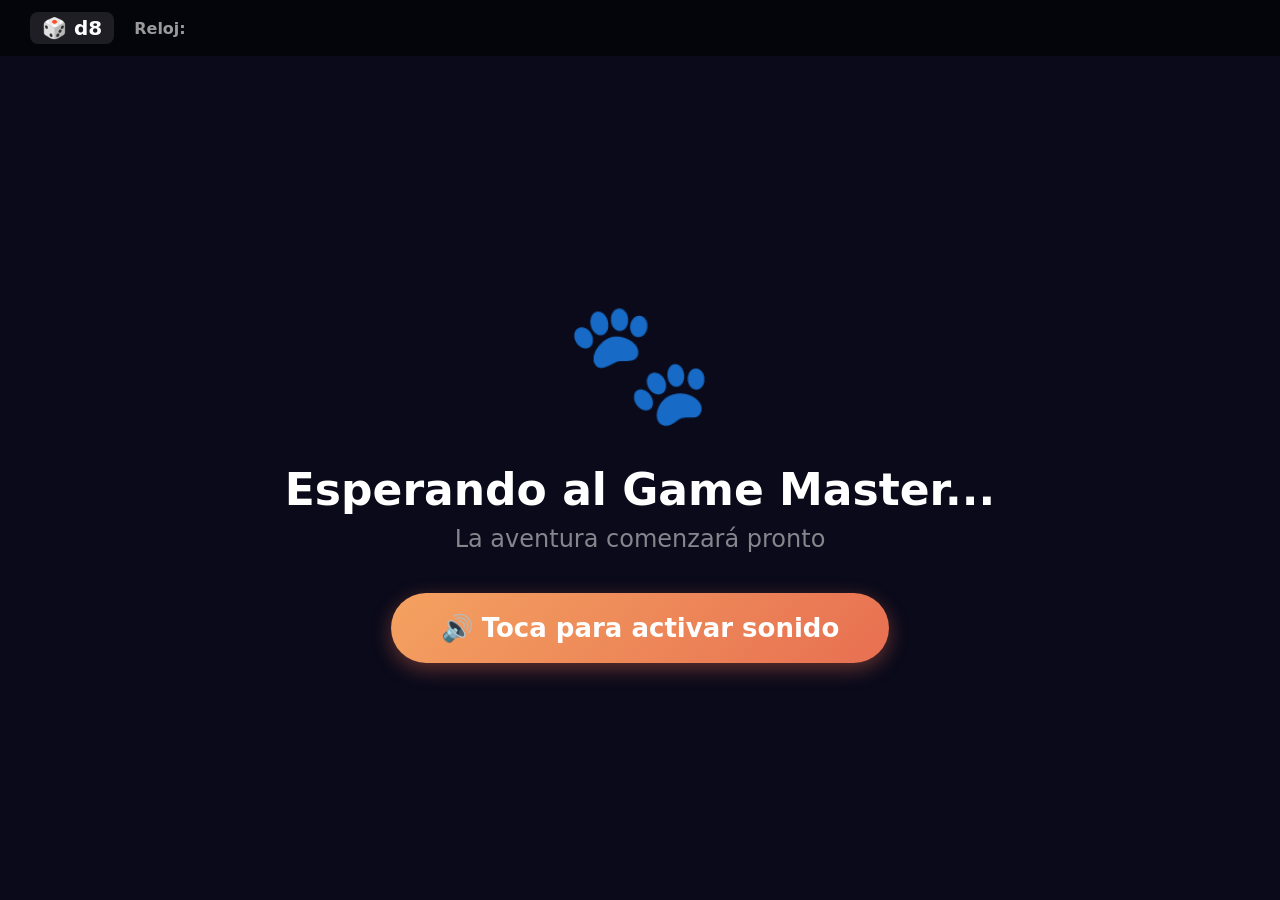
==== player.html @ 9d749896 "feat: add dual GM dashboard + player projection system Transform the game from single-screen to a pr" ====
<!DOCTYPE html>
<html lang="es">
<head>
    <meta charset="UTF-8">
    <meta name="viewport" content="width=device-width, initial-scale=1.0, maximum-scale=1.0, user-scalable=no">
    <title>¡A la Carrera! - Vista de Jugadores</title>
    <meta name="apple-mobile-web-app-capable" content="yes">
    <meta name="theme-color" content="#1a1a2e">
    <link rel="icon" href="data:image/svg+xml,<svg xmlns=%22http://www.w3.org/2000/svg%22 viewBox=%220 0 100 100%22><text y=%22.9em%22 font-size=%2290%22>🐆</text></svg>">
    <link rel="stylesheet" href="css/animations.css">
    <link rel="stylesheet" href="css/dice.css">
    <style>
        /* === Player View - Self-contained styles === */
        :root {
            --gold: #f4a261;
            --gold-light: #e9c46a;
            --radius: 16px;
            --radius-sm: 10px;
            --font: 'Segoe UI', 'Comic Sans MS', 'Trebuchet MS', system-ui, sans-serif;
        }

        *, *::before, *::after { box-sizing: border-box; margin: 0; padding: 0; }

        html { font-size: 20px; }

        body {
            font-family: var(--font);
            background: #0a0a1a;
            color: white;
            margin: 0;
            padding: 0;
            overflow: hidden;
            min-height: 100vh;
            -webkit-font-smoothing: antialiased;
        }

        button {
            font-family: var(--font);
            cursor: pointer;
            border: none;
            outline: none;
            transition: transform 0.15s;
            -webkit-tap-highlight-color: transparent;
        }

        /* === Scene Backgrounds === */
        .scene-background {
            position: fixed;
            top: 0; left: 0; right: 0; bottom: 0;
            z-index: 0;
            transition: opacity 0.8s ease;
        }

        .bg-forest-clearing {
            background: linear-gradient(180deg, #87CEEB 0%, #87CEEB 30%, #4a7c3f 30%, #2d5a27 60%, #1a4a14 100%);
        }
        .bg-forest-clearing::before {
            content: '🌿🌳🌿🌲🌿🌳🌿';
            position: absolute; bottom: 30%; left: 0; right: 0;
            text-align: center; font-size: 4rem; letter-spacing: 1rem;
            opacity: 0.4; animation: sway 4s ease-in-out infinite;
        }
        .bg-forest-clearing::after {
            content: '';
            position: absolute; top: 10%; right: 15%;
            width: 80px; height: 80px;
            background: radial-gradient(circle, #FFD700 30%, #FFA500 60%, transparent 70%);
            border-radius: 50%; animation: glow 3s infinite alternate;
        }

        .bg-river {
            background: linear-gradient(180deg, #87CEEB 0%, #87CEEB 25%, #4a7c3f 25%, #2d5a27 45%, #2196F3 45%, #1565C0 65%, #2d5a27 65%, #1a4a14 100%);
        }
        .bg-river::before {
            content: '';
            position: absolute; top: 45%; left: 0; right: 0; height: 20%;
            background: linear-gradient(90deg, transparent 0%, rgba(255,255,255,0.2) 25%, transparent 50%, rgba(255,255,255,0.15) 75%, transparent 100%);
            animation: waveFlow 3s linear infinite;
        }

        .bg-tunnel {
            background: radial-gradient(ellipse at center, #1a2a1a 0%, #0d150d 40%, #050a05 100%);
        }

        .bg-den {
            background: radial-gradient(ellipse at center bottom, #8B4513 0%, #654321 40%, #3d2914 70%, #1a1208 100%);
        }
        .bg-den::before {
            content: '🦡';
            position: absolute; bottom: 25%; left: 50%;
            transform: translateX(-50%); font-size: 5rem;
            animation: grumble 2s ease-in-out infinite; opacity: 0.3;
        }

        .bg-treasure {
            background: radial-gradient(ellipse at center, #FFD700 0%, #DAA520 20%, #8B6914 40%, #2d5a27 60%, #1a4a14 100%);
            animation: treasureGlow 2s ease-in-out infinite alternate;
        }
        .bg-treasure::before {
            content: '✨💎✨';
            position: absolute; top: 50%; left: 50%;
            transform: translate(-50%, -50%); font-size: 4rem;
            animation: sparkle 1.5s ease-in-out infinite; opacity: 0.3;
        }

        .bg-victory {
            background: linear-gradient(180deg, #1a1a2e 0%, #16213e 30%, #0f3460 60%, #533483 100%);
        }
        .bg-victory::before {
            content: '⭐🌟⭐🌟⭐🌟⭐';
            position: absolute; top: 10%; left: 0; right: 0;
            text-align: center; font-size: 2.5rem; letter-spacing: 1rem;
            animation: twinkle 1s ease-in-out infinite alternate; opacity: 0.5;
        }

        @keyframes treasureGlow { to { filter: brightness(1.1); } }
        @keyframes grumble { 0%, 100% { transform: translateX(-50%) rotate(-2deg); } 50% { transform: translateX(-50%) rotate(2deg); } }
        @keyframes sparkle { 0%, 100% { transform: translate(-50%, -50%) scale(1); opacity: 0.3; } 50% { transform: translate(-50%, -50%) scale(1.2); opacity: 0.5; } }
        @keyframes waveFlow { to { background-position-x: 200%; } }

        /* === Layout === */
        .player-wrap {
            position: relative;
            width: 100vw;
            height: 100vh;
            display: flex;
            flex-direction: column;
            overflow: hidden;
        }

        /* === Status Bar === */
        .player-status-bar {
            display: flex;
            align-items: center;
            justify-content: space-between;
            padding: 0.6rem 1.5rem;
            background: rgba(0, 0, 0, 0.55);
            backdrop-filter: blur(10px);
            -webkit-backdrop-filter: blur(10px);
            position: relative;
            z-index: 10;
            min-height: 50px;
        }

        .player-status-left {
            display: flex;
            align-items: center;
            gap: 1rem;
        }

        .die-indicator {
            font-size: 1rem;
            font-weight: 800;
            color: white;
            padding: 0.2rem 0.6rem;
            border-radius: 8px;
            background: rgba(255,255,255,0.1);
        }

        .clock-container {
            display: flex;
            align-items: center;
            gap: 0.3rem;
        }

        .clock-label {
            font-size: 0.8rem;
            color: rgba(255,255,255,0.6);
        }

        .clock-segment {
            width: 24px;
            height: 24px;
            border-radius: 50%;
            border: 2px solid rgba(255,255,255,0.3);
            transition: all 0.3s;
        }

        .clock-segment.filled {
            background: var(--gold);
            border-color: var(--gold);
            box-shadow: 0 0 8px rgba(244, 162, 97, 0.5);
        }

        #player-scene-counter {
            font-size: 1rem;
            font-weight: 700;
            color: rgba(255,255,255,0.8);
        }

        /* === Main Content === */
        #player-main {
            position: relative;
            z-index: 5;
            flex: 1;
            display: flex;
            align-items: center;
            justify-content: center;
            padding: 1.5rem 2rem;
            overflow-y: auto;
        }

        .scene-content-player {
            max-width: 950px;
            width: 100%;
            display: flex;
            flex-direction: column;
            gap: 1.2rem;
        }

        /* === Scene Illustration === */
        .scene-illustration {
            text-align: center;
            animation: fadeIn 0.8s ease-out;
        }

        .scene-art {
            font-size: 2rem;
            line-height: 1.4;
            letter-spacing: 0.3rem;
            background: rgba(0, 0, 0, 0.4);
            backdrop-filter: blur(6px);
            -webkit-backdrop-filter: blur(6px);
            display: inline-block;
            padding: 1rem 2rem;
            border-radius: 16px;
            border: 2px solid rgba(255,255,255,0.1);
            font-family: 'Segoe UI Emoji', 'Apple Color Emoji', 'Noto Color Emoji', sans-serif;
        }

        .scene-illustration-forest .scene-art { border-color: rgba(74, 124, 63, 0.4); }
        .scene-illustration-river .scene-art { border-color: rgba(33, 150, 243, 0.4); }
        .scene-illustration-tunnel .scene-art { border-color: rgba(255, 235, 59, 0.2); background: rgba(0,0,0,0.6); }
        .scene-illustration-den .scene-art { border-color: rgba(139, 69, 19, 0.4); }
        .scene-illustration-treasure .scene-art { border-color: rgba(255, 215, 0, 0.4); box-shadow: 0 0 20px rgba(255, 215, 0, 0.15); }
        .scene-illustration-victory .scene-art {
            border-color: rgba(255, 215, 0, 0.5);
            box-shadow: 0 0 30px rgba(255, 215, 0, 0.2);
            animation: pulse 2s ease-in-out infinite;
        }

        /* === Scene Title === */
        .player-title {
            font-size: 2.5rem;
            font-weight: 800;
            color: white;
            text-shadow: 2px 2px 6px rgba(0,0,0,0.6);
            text-align: center;
            animation: fadeIn 0.6s ease-out;
        }

        /* === Narrative === */
        .player-narrative {
            font-size: 1.5rem;
            line-height: 1.8;
            color: white;
            background: rgba(0, 0, 0, 0.5);
            backdrop-filter: blur(10px);
            -webkit-backdrop-filter: blur(10px);
            padding: 2rem 2.5rem;
            border-radius: var(--radius);
            text-shadow: 1px 1px 3px rgba(0,0,0,0.4);
            cursor: pointer;
            min-height: 60px;
            box-shadow: 0 4px 20px rgba(0,0,0,0.3);
            border: 1px solid rgba(255,255,255,0.08);
        }

        .player-narrative.typing::after {
            content: '▋';
            animation: blink 0.8s infinite;
        }

        /* === Choices === */
        .player-choices {
            display: flex;
            flex-direction: column;
            gap: 0.8rem;
            transition: opacity 0.4s ease;
        }

        .choice-btn {
            background: rgba(255, 255, 255, 0.92);
            color: #264653;
            font-size: 1.4rem;
            font-weight: 700;
            padding: 1.3rem 1.5rem;
            border-radius: var(--radius);
            display: flex;
            align-items: center;
            gap: 0.8rem;
            text-align: left;
            box-shadow: 0 4px 15px rgba(0,0,0,0.3);
            min-height: 80px;
            flex-wrap: wrap;
            cursor: default;
            animation: slideUp 0.4s ease-out;
        }

        .choice-emoji { font-size: 2.5rem; flex-shrink: 0; }
        .choice-text { flex: 1; }

        .choice-badge {
            font-size: 0.8rem;
            font-weight: 700;
            padding: 0.3rem 0.7rem;
            border-radius: 20px;
            white-space: nowrap;
        }

        .choice-badge.advantage { background: rgba(244, 162, 97, 0.2); color: #c2410c; }
        .choice-badge.auto-success { background: rgba(34, 197, 94, 0.2); color: #15803d; }
        .choice-badge.roll { background: rgba(99, 102, 241, 0.15); color: #4338ca; }

        /* === Outcome === */
        .player-outcome {
            display: none;
            background: rgba(0, 0, 0, 0.55);
            backdrop-filter: blur(10px);
            -webkit-backdrop-filter: blur(10px);
            border-radius: var(--radius);
            padding: 1.5rem 2rem;
            border: 1px solid rgba(255,255,255,0.08);
            animation: slideUp 0.3s ease-out;
        }

        .outcome-text {
            font-size: 1.4rem;
            line-height: 1.7;
            color: white;
            margin-bottom: 0.5rem;
        }

        .auto-success-banner {
            font-size: 1.6rem;
            font-weight: 800;
            color: #4ade80;
            margin-bottom: 0.8rem;
            animation: popIn 0.3s ease-out;
        }

        .skill-banner { color: #fbbf24; }

        .clock-warning {
            background: rgba(231, 111, 81, 0.3);
            color: #fca5a5;
            padding: 0.6rem 1rem;
            border-radius: var(--radius-sm);
            font-weight: 700;
            margin-top: 0.8rem;
            animation: shake 0.5s ease-out;
        }

        /* === Dice Area === */
        .dice-area { text-align: center; min-height: 40px; }
        .dice-area.active { padding: 1rem 0; }

        .die {
            width: 140px;
            height: 140px;
            background: linear-gradient(135deg, #fff 0%, #e8e8e8 100%);
            border-radius: 20px;
            display: inline-flex;
            flex-direction: column;
            align-items: center;
            justify-content: center;
            box-shadow: 0 6px 25px rgba(0,0,0,0.3);
            position: relative;
            margin: 0 auto;
        }

        .die.rolling { animation: dieRoll 0.8s ease-in-out infinite; }
        .die .die-label { font-size: 0.8rem; color: #666; font-weight: 700; }
        .die .die-value { font-size: 3.5rem; font-weight: 900; color: #333; }
        .die.settled { animation: none; }
        .die.result-critico { background: linear-gradient(135deg, #fef3c7, #fde68a); box-shadow: 0 0 30px rgba(234,179,8,0.5); }
        .die.result-exito { background: linear-gradient(135deg, #dcfce7, #bbf7d0); }
        .die.result-complicacion { background: linear-gradient(135deg, #ffedd5, #fed7aa); }
        .die.result-juerga { background: linear-gradient(135deg, #f3e8ff, #e9d5ff); }

        .dice-result {
            font-size: 2rem;
            font-weight: 800;
            padding: 0.5rem 1rem;
            border-radius: 10px;
            margin-top: 0.8rem;
            display: inline-block;
            animation: popIn 0.3s ease-out;
        }

        .dice-result.result-critico { color: #b45309; }
        .dice-result.result-exito { color: #15803d; }
        .dice-result.result-complicacion { color: #c2410c; }
        .dice-result.result-juerga { color: #7c3aed; }

        .result-emoji { font-size: 2.5rem; }
        .advantage-badge { font-size: 1rem; color: var(--gold); font-weight: 700; margin-top: 0.5rem; }
        .dice-detail { font-size: 0.9rem; color: rgba(255,255,255,0.7); margin-top: 0.4rem; }

        /* === Victory === */
        .victory-content { text-align: center; }

        .victory-title {
            font-size: 3.5rem !important;
            animation: pulse 1.5s ease-in-out infinite !important;
            color: var(--gold-light) !important;
        }

        .victory-team {
            display: flex;
            justify-content: center;
            gap: 3rem;
            margin: 1.5rem 0;
        }

        .victory-character {
            text-align: center;
            animation: bounce 1s ease-in-out infinite;
        }

        .victory-character:nth-child(2) { animation-delay: 0.2s; }

        .victory-emoji { font-size: 6rem; display: block; margin-bottom: 0.3rem; }

        .victory-character span:last-child {
            font-size: 1.2rem;
            font-weight: 700;
            color: white;
        }

        .victory-message {
            font-size: 2.5rem;
            font-weight: 900;
            color: var(--gold);
            text-shadow: 2px 2px 4px rgba(0,0,0,0.3);
            margin: 1rem 0;
            animation: pulse 1.5s ease-in-out infinite;
        }

        .victory-stats {
            display: flex;
            justify-content: center;
            gap: 1.5rem;
            flex-wrap: wrap;
        }

        .victory-stats span {
            font-size: 1rem;
            color: rgba(255,255,255,0.7);
            background: rgba(255,255,255,0.1);
            padding: 0.4rem 1rem;
            border-radius: 20px;
        }

        /* === Waiting Screen === */
        .waiting-screen {
            text-align: center;
            color: white;
            padding: 2rem;
        }

        .waiting-emoji {
            font-size: 6rem;
            animation: bounce 2s ease-in-out infinite;
            margin-bottom: 1.5rem;
            display: block;
        }

        .waiting-text {
            font-size: 2.2rem;
            font-weight: 800;
            margin-bottom: 0.5rem;
        }

        .waiting-sub {
            font-size: 1.2rem;
            color: rgba(255,255,255,0.5);
            margin-bottom: 2rem;
        }

        .btn-activate-audio {
            background: linear-gradient(135deg, var(--gold) 0%, #e76f51 100%);
            color: white;
            font-size: 1.3rem;
            font-weight: 800;
            padding: 1rem 2.5rem;
            border-radius: 50px;
            box-shadow: 0 6px 20px rgba(231, 111, 81, 0.4);
            animation: pulse 2s ease-in-out infinite;
        }

        .btn-activate-audio:hover {
            transform: scale(1.05);
        }

        /* === Confetti === */
        #confetti-container {
            display: none;
            position: fixed;
            top: 0; left: 0;
            width: 100%; height: 100%;
            pointer-events: none;
            z-index: 1000;
            overflow: hidden;
        }

        .confetti-piece {
            position: absolute;
            top: -10px;
            width: 12px;
            height: 12px;
            animation: confettiFall 3s ease-in forwards;
        }

        .confetti-circle { border-radius: 50%; }
        .confetti-strip { width: 5px; height: 16px; border-radius: 2px; }

        /* === Background Extras === */
        .bg-extra { position: absolute; pointer-events: none; z-index: 1; }
        .floating-leaf { animation: leafFall 8s linear infinite; }
        .bg-firefly {
            width: 6px; height: 6px;
            background: #ffeb3b;
            border-radius: 50%;
            box-shadow: 0 0 8px #ffeb3b, 0 0 15px #ffeb3b;
            animation: firefly 4s ease-in-out infinite;
        }
        .bg-sparkle { animation: sparkleFloat 2s ease-in-out infinite; }
        .bg-splash { animation: splashUp 3s ease-in-out infinite; }
        .bg-star { animation: starTwinkle 2s ease-in-out infinite; }

        /* === Waiting for GM === */
        .player-waiting-gm {
            text-align: center;
            margin-top: 1rem;
            font-size: 0.9rem;
            color: rgba(255,255,255,0.35);
        }

        .waiting-dots::after {
            content: '';
            animation: waitingDots 1.5s infinite;
        }

        @keyframes waitingDots {
            0% { content: ''; }
            25% { content: '.'; }
            50% { content: '..'; }
            75% { content: '...'; }
        }

        /* === Scene transition === */
        .scene-transitioning {
            opacity: 0;
            transition: opacity 0.3s;
        }

        /* === Scrollbar === */
        ::-webkit-scrollbar { width: 6px; }
        ::-webkit-scrollbar-track { background: rgba(0,0,0,0.1); }
        ::-webkit-scrollbar-thumb { background: rgba(255,255,255,0.2); border-radius: 3px; }
    </style>
</head>
<body>
    <div class="player-wrap">
        <!-- Background -->
        <div id="player-background" class="scene-background"></div>

        <!-- Status Bar -->
        <div class="player-status-bar">
            <div class="player-status-left">
                <div id="player-die-display" class="die-indicator">🎲 d8</div>
                <div class="clock-container">
                    <span class="clock-label">Reloj:</span>
                    <div id="player-clock-display" style="display:flex;gap:4px;"></div>
                </div>
                <span id="player-scene-counter"></span>
            </div>
        </div>

        <!-- Main -->
        <div id="player-main"></div>

        <!-- Confetti -->
        <div id="confetti-container"></div>
    </div>

    <script src="js/data/bestiary.js"></script>
    <script src="js/data/scenes.js"></script>
    <script src="js/audio.js"></script>
    <script src="js/dice.js"></script>
    <script src="js/clock.js"></script>
    <script src="js/sync.js"></script>
    <script src="js/player-view.js"></script>
    <script>
        document.addEventListener('DOMContentLoaded', function() {
            window.Carrera.playerView.init();
        });
    </script>
</body>
</html>
---- css/animations.css ----
/* === Animaciones === */

@keyframes fadeIn {
    from { opacity: 0; }
    to { opacity: 1; }
}

@keyframes fadeOut {
    from { opacity: 1; }
    to { opacity: 0; }
}

@keyframes slideUp {
    from { opacity: 0; transform: translateY(20px); }
    to { opacity: 1; transform: translateY(0); }
}

@keyframes popIn {
    0% { opacity: 0; transform: scale(0.5); }
    70% { transform: scale(1.1); }
    100% { opacity: 1; transform: scale(1); }
}

@keyframes bounce {
    0%, 100% { transform: translateY(0); }
    50% { transform: translateY(-12px); }
}

@keyframes pulse {
    0%, 100% { opacity: 1; }
    50% { opacity: 0.7; }
}

@keyframes glow {
    from { box-shadow: 0 0 20px rgba(255, 215, 0, 0.4); }
    to { box-shadow: 0 0 40px rgba(255, 215, 0, 0.8); }
}

@keyframes shake {
    0%, 100% { transform: translateX(0); }
    10%, 50%, 90% { transform: translateX(-4px); }
    30%, 70% { transform: translateX(4px); }
}

@keyframes jiggle {
    0%, 100% { transform: rotate(0deg); }
    25% { transform: rotate(-5deg); }
    75% { transform: rotate(5deg); }
}

@keyframes dieRoll {
    0% { transform: rotate(0deg) scale(1); }
    25% { transform: rotate(90deg) scale(0.9); }
    50% { transform: rotate(180deg) scale(1.1); }
    75% { transform: rotate(270deg) scale(0.9); }
    100% { transform: rotate(360deg) scale(1); }
}

@keyframes clockPulse {
    0% { transform: scale(1); }
    50% { transform: scale(1.4); box-shadow: 0 0 15px rgba(244, 162, 97, 0.8); }
    100% { transform: scale(1); }
}

@keyframes sway {
    0%, 100% { transform: translateX(0); }
    50% { transform: translateX(10px); }
}

@keyframes waveFlow {
    0% { transform: translateX(-100%); }
    100% { transform: translateX(100%); }
}

@keyframes firefly {
    0%, 100% { opacity: 0.2; transform: translate(0, 0); }
    25% { opacity: 0.8; transform: translate(10px, -15px); }
    50% { opacity: 0.3; transform: translate(20px, 5px); }
    75% { opacity: 0.9; transform: translate(-5px, -10px); }
}

@keyframes grumble {
    0%, 100% { transform: translateX(-50%) rotate(0); }
    25% { transform: translateX(-50%) rotate(-3deg); }
    75% { transform: translateX(-50%) rotate(3deg); }
}

@keyframes sparkle {
    0%, 100% { opacity: 0.3; transform: translate(-50%, -50%) scale(1); }
    50% { opacity: 0.8; transform: translate(-50%, -50%) scale(1.2); }
}

@keyframes treasureGlow {
    from { filter: brightness(0.9); }
    to { filter: brightness(1.1); }
}

@keyframes twinkle {
    from { opacity: 0.3; }
    to { opacity: 0.7; }
}

@keyframes blink {
    0%, 50% { opacity: 1; }
    51%, 100% { opacity: 0; }
}

@keyframes floatCloud {
    from { transform: translateX(-200px); }
    to { transform: translateX(calc(100vw + 200px)); }
}

/* === Floating Leaves === */
@keyframes leafFall {
    0% {
        transform: translateY(-20px) rotate(0deg) translateX(0);
        opacity: 0;
    }
    10% {
        opacity: 0.7;
    }
    50% {
        transform: translateY(50vh) rotate(180deg) translateX(40px);
    }
    100% {
        transform: translateY(100vh) rotate(360deg) translateX(-20px);
        opacity: 0;
    }
}

.floating-leaf {
    position: absolute;
    top: -20px;
    animation: leafFall linear infinite;
    pointer-events: none;
    z-index: 1;
}

/* === Fireflies === */
@keyframes fireflyGlow {
    0%, 100% {
        opacity: 0;
        transform: translate(0, 0) scale(0.5);
        box-shadow: none;
    }
    30% {
        opacity: 1;
        transform: translate(8px, -12px) scale(1);
        box-shadow: 0 0 8px 3px rgba(200, 255, 100, 0.6);
    }
    50% {
        opacity: 0.6;
        transform: translate(15px, -5px) scale(0.8);
    }
    70% {
        opacity: 1;
        transform: translate(-5px, -15px) scale(1);
        box-shadow: 0 0 10px 4px rgba(200, 255, 100, 0.8);
    }
}

.bg-firefly {
    position: absolute;
    width: 6px;
    height: 6px;
    border-radius: 50%;
    background: #c8ff64;
    animation: fireflyGlow ease-in-out infinite;
    pointer-events: none;
    z-index: 1;
}

/* === Sparkles === */
@keyframes sparkleFloat {
    0%, 100% {
        opacity: 0;
        transform: scale(0.5) translateY(0);
    }
    30% {
        opacity: 1;
        transform: scale(1.2) translateY(-10px);
    }
    60% {
        opacity: 0.7;
        transform: scale(0.9) translateY(-20px);
    }
}

.bg-sparkle {
    position: absolute;
    animation: sparkleFloat ease-in-out infinite;
    pointer-events: none;
    z-index: 1;
}

/* === Water Splashes === */
@keyframes splashUp {
    0%, 100% {
        opacity: 0;
        transform: translateY(0) scale(0.5);
    }
    30% {
        opacity: 0.8;
        transform: translateY(-20px) scale(1);
    }
    60% {
        opacity: 0.4;
        transform: translateY(-30px) scale(0.8);
    }
}

.bg-splash {
    position: absolute;
    animation: splashUp ease-in-out infinite;
    pointer-events: none;
    z-index: 1;
    font-size: 1.2rem;
}

/* === Stars === */
@keyframes starTwinkle {
    0%, 100% { opacity: 0.1; transform: scale(0.6); }
    50% { opacity: 1; transform: scale(1.3); }
}

.bg-star {
    position: absolute;
    animation: starTwinkle ease-in-out infinite;
    pointer-events: none;
    z-index: 1;
}

/* === Scene Transition === */
.scene-transitioning {
    opacity: 0;
    transition: opacity 0.3s ease;
}

.scene-content {
    transition: opacity 0.3s ease;
}

/* === Confetti === */
.confetti-piece {
    position: absolute;
    top: -10px;
    border-radius: 2px;
    animation: confettiFall linear forwards;
}

.confetti-circle {
    border-radius: 50%;
}

.confetti-strip {
    border-radius: 1px;
    width: 4px !important;
    height: 12px !important;
}

@keyframes confettiFall {
    0% {
        transform: translateY(0) rotate(0deg) scale(1);
        opacity: 1;
    }
    25% {
        transform: translateY(25vh) rotate(180deg) translateX(30px) scale(1.1);
    }
    50% {
        transform: translateY(50vh) rotate(360deg) translateX(-20px) scale(0.9);
    }
    75% {
        transform: translateY(75vh) rotate(540deg) translateX(15px) scale(0.8);
        opacity: 0.7;
    }
    100% {
        transform: translateY(100vh) rotate(720deg) translateX(-10px) scale(0.5);
        opacity: 0;
    }
}

/* === Screen Transitions === */
.screen {
    animation: fadeIn 0.4s ease-out;
}

/* === Choice button slide in === */
#scene-choices {
    transition: opacity 0.5s ease;
}
---- css/dice.css ----
/* === Dice System === */
.dice-area {
    text-align: center;
    padding: 1rem 0;
    min-height: 60px;
}

.dice-area.active {
    padding: 1.5rem;
    background: rgba(0,0,0,0.15);
    border-radius: var(--radius);
    margin: 1rem 0;
}

/* === Die Element === */
.die {
    display: inline-flex;
    flex-direction: column;
    align-items: center;
    justify-content: center;
    width: 100px;
    height: 100px;
    background: linear-gradient(145deg, #ffffff 0%, #e8e8e8 100%);
    border-radius: 16px;
    box-shadow: 0 6px 20px rgba(0,0,0,0.2), inset 0 2px 4px rgba(255,255,255,0.8);
    font-weight: 900;
    position: relative;
    margin: 0 auto 1rem;
}

.die-label {
    font-size: 0.75rem;
    color: var(--text-light);
    text-transform: uppercase;
    letter-spacing: 1px;
    margin-bottom: 0.2rem;
}

.die-value {
    font-size: 2.5rem;
    color: var(--text);
    line-height: 1;
}

/* Rolling animation */
.die.rolling {
    animation: dieRoll 0.8s ease-in-out infinite;
}

/* Result states */
.die.settled.result-critico {
    background: linear-gradient(145deg, #ffd700 0%, #ff8c00 100%);
    box-shadow: 0 0 30px rgba(255, 215, 0, 0.5);
}

.die.settled.result-critico .die-value {
    color: white;
    text-shadow: 0 2px 4px rgba(0,0,0,0.3);
}

.die.settled.result-exito {
    background: linear-gradient(145deg, #4ade80 0%, #22c55e 100%);
    box-shadow: 0 0 20px rgba(34, 197, 94, 0.4);
}

.die.settled.result-exito .die-value {
    color: white;
}

.die.settled.result-complicacion {
    background: linear-gradient(145deg, #fbbf24 0%, #f59e0b 100%);
    box-shadow: 0 0 20px rgba(245, 158, 11, 0.4);
}

.die.settled.result-complicacion .die-value {
    color: white;
}

.die.settled.result-juerga {
    background: linear-gradient(145deg, #c084fc 0%, #a855f7 100%);
    box-shadow: 0 0 20px rgba(168, 85, 247, 0.4);
    animation: jiggle 0.5s ease-in-out 2;
}

.die.settled.result-juerga .die-value {
    color: white;
}

/* === Dice Result Banner === */
.dice-result {
    font-size: 1.6rem;
    font-weight: 900;
    padding: 0.5rem 1rem;
    border-radius: var(--radius-sm);
    display: inline-flex;
    align-items: center;
    gap: 0.5rem;
    margin-top: 0.5rem;
    animation: popIn 0.3s ease-out;
}

.dice-result.result-critico {
    color: #92400e;
    background: rgba(255, 215, 0, 0.2);
}

.dice-result.result-exito {
    color: #166534;
    background: rgba(34, 197, 94, 0.2);
}

.dice-result.result-complicacion {
    color: #92400e;
    background: rgba(245, 158, 11, 0.2);
}

.dice-result.result-juerga {
    color: #6b21a8;
    background: rgba(168, 85, 247, 0.2);
}

.result-emoji {
    font-size: 1.8rem;
}

/* === Advantage Badge === */
.advantage-badge {
    font-size: 0.85rem;
    font-weight: 700;
    color: var(--gold);
    background: rgba(244, 162, 97, 0.15);
    padding: 0.3rem 0.8rem;
    border-radius: 20px;
    display: inline-block;
    margin-bottom: 0.5rem;
    animation: pulse 1s ease-in-out 3;
}

/* === Dice Detail (advantage view) === */
.dice-detail {
    font-size: 0.8rem;
    color: rgba(255,255,255,0.7);
    margin-top: 0.5rem;
}

/* === Clock Display === */
.clock-container {
    display: flex;
    align-items: center;
    gap: 0.5rem;
}

.clock-label {
    font-size: 0.75rem;
    color: rgba(255,255,255,0.6);
    font-weight: 600;
}

#clock-display {
    display: flex;
    gap: 4px;
}

.clock-segment {
    width: 20px;
    height: 20px;
    border-radius: 50%;
    border: 2.5px solid rgba(255,255,255,0.5);
    background: transparent;
    transition: all 0.3s;
}

.clock-segment.filled {
    background: var(--gold);
    border-color: var(--gold);
    box-shadow: 0 0 8px rgba(244, 162, 97, 0.5);
}

.clock-segment.just-filled {
    animation: clockPulse 0.5s ease-out;
}

/* === Die Indicator === */
.die-indicator {
    display: flex;
    align-items: center;
    gap: 0.3rem;
    font-size: 1rem;
    font-weight: 700;
    color: white;
    background: rgba(255,255,255,0.15);
    padding: 0.3rem 0.8rem;
    border-radius: 20px;
}

.die-indicator span {
    font-size: 0.85rem;
}

.die-indicator.die-d8 { background: rgba(34, 197, 94, 0.3); }
.die-indicator.die-d6 { background: rgba(245, 158, 11, 0.3); }
.die-indicator.die-d4 { background: rgba(231, 111, 81, 0.3); }
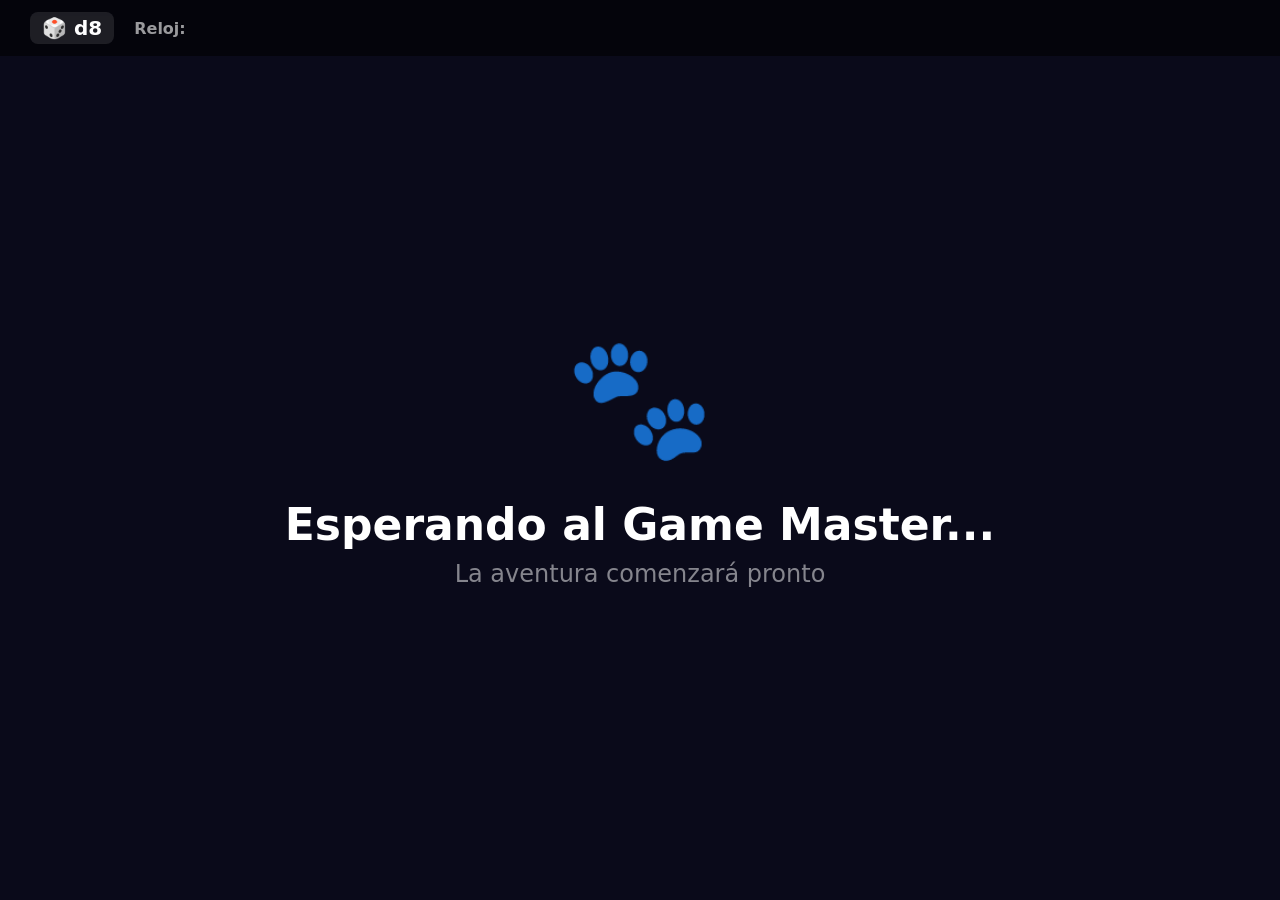
==== commit e4dd758b: "feat: dice selector SVG shapes, roll prompt on player, team panel upgrade Dice selector: - 7 classic" ====
--- a/player.html
+++ b/player.html
@@ -529,6 +529,118 @@
         .bg-splash { animation: splashUp 3s ease-in-out infinite; }
         .bg-star { animation: starTwinkle 2s ease-in-out infinite; }
 
+        /* === Team Panel (sidebar) === */
+        .player-team-panel {
+            position: fixed;
+            right: 0;
+            top: 60px;
+            bottom: 0;
+            width: 260px;
+            background: rgba(0, 0, 0, 0.75);
+            backdrop-filter: blur(12px);
+            -webkit-backdrop-filter: blur(12px);
+            z-index: 50;
+            padding: 1rem;
+            overflow-y: auto;
+            animation: slideInRight 0.4s ease-out;
+            border-left: 1px solid rgba(255,255,255,0.1);
+        }
+
+        @keyframes slideInRight {
+            from { transform: translateX(100%); opacity: 0; }
+            to { transform: translateX(0); opacity: 1; }
+        }
+
+        .player-team-header {
+            font-size: 1.2rem;
+            font-weight: 800;
+            color: var(--gold);
+            margin-bottom: 0.8rem;
+            text-align: center;
+        }
+
+        .player-team-member {
+            background: rgba(255,255,255,0.06);
+            border-radius: 10px;
+            padding: 0.7rem;
+            margin-bottom: 0.7rem;
+            border-left: 4px solid;
+            display: flex;
+            gap: 0.7rem;
+            align-items: flex-start;
+        }
+
+        .ptm-avatar {
+            font-size: 2.8rem;
+            line-height: 1;
+            flex-shrink: 0;
+        }
+
+        .ptm-info { flex: 1; }
+
+        .ptm-name {
+            font-size: 1rem;
+            font-weight: 800;
+            color: white;
+        }
+
+        .ptm-species {
+            font-size: 0.7rem;
+            color: rgba(255,255,255,0.5);
+            margin-bottom: 0.3rem;
+        }
+
+        .ptm-level {
+            color: var(--gold);
+            font-weight: 700;
+        }
+
+        .ptm-tags {
+            display: flex;
+            flex-direction: column;
+            gap: 0.12rem;
+        }
+
+        .ptm-tag {
+            font-size: 0.7rem;
+            color: rgba(255,255,255,0.55);
+        }
+
+        /* === Roll Prompt === */
+        .roll-prompt {
+            text-align: center;
+            padding: 1.5rem;
+            animation: pulse 1.5s ease-in-out infinite;
+        }
+
+        .roll-prompt-emoji {
+            font-size: 5rem;
+            animation: bounce 1s ease-in-out infinite;
+            display: block;
+            margin-bottom: 0.5rem;
+        }
+
+        .roll-prompt-text {
+            font-size: 2.5rem;
+            font-weight: 900;
+            color: var(--gold);
+            text-shadow: 2px 2px 4px rgba(0,0,0,0.5);
+            margin-bottom: 0.5rem;
+        }
+
+        .roll-prompt-detail {
+            font-size: 1.1rem;
+            color: rgba(255,255,255,0.7);
+        }
+
+        .roll-prompt-advantage {
+            font-size: 1rem;
+            color: #fbbf24;
+            font-weight: 700;
+            margin-top: 0.5rem;
+            animation: pulse 2s ease-in-out infinite;
+        }
+
         /* === Waiting for GM === */
         .player-waiting-gm {
             text-align: center;
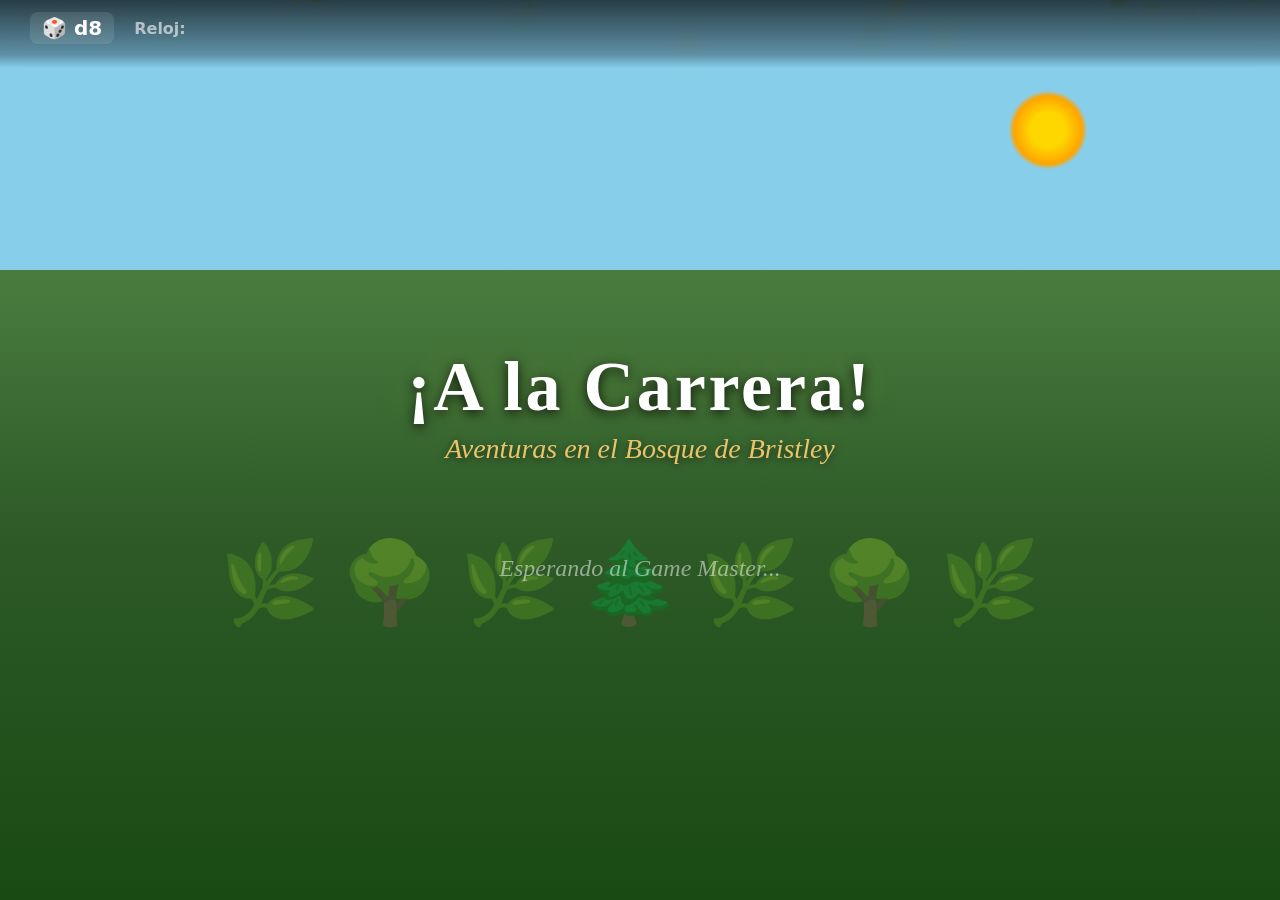
==== commit 50f2beee: "feat: player-driven gameplay, fix all Spanish accents, full documentation Player view is now fully i" ====
--- a/player.html
+++ b/player.html
@@ -49,6 +49,51 @@
             top: 0; left: 0; right: 0; bottom: 0;
             z-index: 0;
             transition: opacity 0.8s ease;
+            background-size: cover;
+            background-position: center;
+            background-repeat: no-repeat;
+        }
+
+        /* When a real image is loaded */
+        .scene-background.has-image {
+            background-color: #0a0a1a;
+        }
+        .scene-background.has-image::before,
+        .scene-background.has-image::after {
+            display: none !important;
+        }
+
+        /* Cinematic vignette overlay (higher specificity to override has-image hiding) */
+        .scene-background.has-image.has-cinematic::after {
+            content: '' !important;
+            display: block !important;
+            position: absolute;
+            top: 0; left: 0; right: 0; bottom: 0;
+            background: radial-gradient(ellipse at center, transparent 45%, rgba(0,0,0,0.55) 100%);
+            pointer-events: none;
+            z-index: 1;
+        }
+
+        /* Color grading per scene */
+        .scene-background.has-image.bg-forest-clearing { filter: saturate(1.15) brightness(1.05); }
+        .scene-background.has-image.bg-river { filter: saturate(1.1) brightness(0.95) hue-rotate(-5deg); }
+        .scene-background.has-image.bg-tunnel { filter: saturate(0.9) brightness(0.7); }
+        .scene-background.has-image.bg-den { filter: saturate(1.2) brightness(0.85) sepia(0.1); }
+        .scene-background.has-image.bg-treasure { filter: saturate(1.2) brightness(1.1); }
+        .scene-background.has-image.bg-victory { filter: saturate(1.3) brightness(1.05) hue-rotate(5deg); }
+
+        /* Scene transition overlay — fade through black */
+        #scene-transition-overlay {
+            position: fixed;
+            top: 0; left: 0; right: 0; bottom: 0;
+            background: #0a0a1a;
+            z-index: 15;
+            opacity: 0;
+            pointer-events: none;
+            transition: opacity 0.4s ease;
+        }
+        #scene-transition-overlay.active {
+            opacity: 1;
         }
 
         .bg-forest-clearing {
@@ -249,6 +294,13 @@
             animation: fadeIn 0.6s ease-out;
         }
 
+        /* Cinematic title style when images are present */
+        .has-cinematic-ui .player-title {
+            font-family: 'Georgia', 'Palatino', 'Book Antiqua', serif;
+            text-shadow: 0 2px 8px rgba(0,0,0,0.8), 0 0 30px rgba(255,215,0,0.15);
+            letter-spacing: 0.05em;
+        }
+
         /* === Narrative === */
         .player-narrative {
             font-size: 1.5rem;
@@ -271,6 +323,16 @@
             animation: blink 0.8s infinite;
         }
 
+        /* Cinematic narrative style */
+        .has-cinematic-ui .player-narrative {
+            background: rgba(0, 0, 0, 0.6);
+            border: 1px solid rgba(255,255,255,0.12);
+            font-family: 'Georgia', 'Palatino', serif;
+            font-size: 1.45rem;
+            line-height: 1.9;
+            letter-spacing: 0.01em;
+        }
+
         /* === Choices === */
         .player-choices {
             display: flex;
@@ -311,6 +373,20 @@
         .choice-badge.advantage { background: rgba(244, 162, 97, 0.2); color: #c2410c; }
         .choice-badge.auto-success { background: rgba(34, 197, 94, 0.2); color: #15803d; }
         .choice-badge.roll { background: rgba(99, 102, 241, 0.15); color: #4338ca; }
+
+        /* Glassmorphism choices in cinematic mode */
+        .has-cinematic-ui .choice-btn {
+            background: rgba(255, 255, 255, 0.12);
+            backdrop-filter: blur(16px);
+            -webkit-backdrop-filter: blur(16px);
+            color: white;
+            border: 1px solid rgba(255, 255, 255, 0.2);
+            box-shadow: 0 8px 32px rgba(0, 0, 0, 0.3), inset 0 1px 0 rgba(255,255,255,0.1);
+            text-shadow: 0 1px 3px rgba(0,0,0,0.3);
+        }
+        .has-cinematic-ui .choice-badge.advantage { background: rgba(244, 162, 97, 0.3); color: #fbbf24; }
+        .has-cinematic-ui .choice-badge.auto-success { background: rgba(34, 197, 94, 0.3); color: #4ade80; }
+        .has-cinematic-ui .choice-badge.roll { background: rgba(99, 102, 241, 0.3); color: #a5b4fc; }
 
         /* === Outcome === */
         .player-outcome {
@@ -428,6 +504,13 @@
             color: white;
         }
 
+        .victory-level {
+            font-size: 0.8rem;
+            color: var(--gold);
+            font-weight: 700;
+            display: block;
+        }
+
         .victory-message {
             font-size: 2.5rem;
             font-weight: 900;
@@ -457,25 +540,295 @@
             text-align: center;
             color: white;
             padding: 2rem;
+            animation: fadeIn 1.5s ease-out;
         }
 
         .waiting-emoji {
-            font-size: 6rem;
+            font-size: 7rem;
             animation: bounce 2s ease-in-out infinite;
             margin-bottom: 1.5rem;
             display: block;
+            filter: drop-shadow(0 0 20px rgba(244, 162, 97, 0.4));
         }
 
         .waiting-text {
-            font-size: 2.2rem;
+            font-family: 'Georgia', 'Palatino', serif;
+            font-size: 2.4rem;
             font-weight: 800;
             margin-bottom: 0.5rem;
+            text-shadow: 0 2px 8px rgba(0,0,0,0.6), 0 0 40px rgba(244, 162, 97, 0.15);
+            letter-spacing: 0.03em;
+        }
+
+        /* Game title on waiting screen */
+        .waiting-title-block {
+            margin-bottom: 1.5rem;
+        }
+        .waiting-game-title {
+            font-family: 'Georgia', 'Palatino', 'Book Antiqua', serif;
+            font-size: 3.5rem;
+            font-weight: 900;
+            color: white;
+            text-shadow: 0 3px 12px rgba(0,0,0,0.8), 0 0 50px rgba(255,215,0,0.2);
+            margin-bottom: 0.3rem;
+            letter-spacing: 0.04em;
+            animation: fadeIn 1s ease-out;
+        }
+        .waiting-game-sub {
+            font-family: 'Georgia', 'Palatino', serif;
+            font-size: 1.4rem;
+            color: var(--gold-light, #e9c46a);
+            font-style: italic;
+            text-shadow: 0 2px 8px rgba(0,0,0,0.6);
+        }
+
+        /* Character selection display (synced from GM) */
+        .player-char-selection {
+            min-height: 40px;
+            margin: 1rem 0;
+        }
+        .pcs-label {
+            font-family: 'Georgia', 'Palatino', serif;
+            font-size: 1rem;
+            color: rgba(255,255,255,0.6);
+            margin-bottom: 0.8rem;
+            text-transform: uppercase;
+            letter-spacing: 0.15em;
+            text-align: center;
+        }
+        .pcs-remaining {
+            font-size: 0.9rem;
+            color: rgba(255,255,255,0.4);
+            font-style: italic;
+            text-align: center;
+        }
+
+        /* Full character cards during selection */
+        .pcs-cards {
+            display: flex;
+            justify-content: center;
+            gap: 1.5rem;
+            flex-wrap: wrap;
+            margin-bottom: 1rem;
+        }
+        .pcs-card {
+            background: rgba(0,0,0,0.5);
+            backdrop-filter: blur(12px);
+            -webkit-backdrop-filter: blur(12px);
+            border: 2px solid var(--card-color, #f4a261);
+            border-radius: 16px;
+            padding: 1rem 1.2rem;
+            width: 220px;
+            text-align: center;
+            animation: teamCardPop 0.5s ease-out both;
+            box-shadow: 0 4px 25px rgba(0,0,0,0.4), inset 0 0 30px rgba(0,0,0,0.1);
+        }
+        @keyframes teamCardPop {
+            0% { opacity: 0; transform: translateY(40px) scale(0.8); }
+            60% { transform: translateY(-5px) scale(1.03); }
+            100% { opacity: 1; transform: translateY(0) scale(1); }
+        }
+        .pcs-card-portrait {
+            width: 90px;
+            height: 90px;
+            border-radius: 50%;
+            object-fit: cover;
+            border: 4px solid;
+            box-shadow: 0 4px 20px rgba(0,0,0,0.5);
+            display: block;
+            margin: 0 auto 0.6rem;
+        }
+        .pcs-card-emoji {
+            font-size: 4rem;
+            display: block;
+            margin-bottom: 0.5rem;
+            filter: drop-shadow(0 4px 10px rgba(0,0,0,0.3));
+        }
+        .pcs-card-name {
+            font-family: 'Georgia', 'Palatino', serif;
+            font-size: 1.3rem;
+            font-weight: 900;
+            color: white;
+            text-shadow: 0 2px 6px rgba(0,0,0,0.5);
+        }
+        .pcs-card-species {
+            font-size: 0.85rem;
+            color: var(--card-color, rgba(255,255,255,0.6));
+            font-weight: 700;
+            margin-bottom: 0.3rem;
+        }
+        .pcs-card-desc {
+            font-size: 0.75rem;
+            color: rgba(255,255,255,0.5);
+            font-style: italic;
+            margin-bottom: 0.5rem;
+        }
+        .pcs-card-tags {
+            display: flex;
+            flex-direction: column;
+            gap: 0.2rem;
+            text-align: left;
+        }
+        .pcs-tag {
+            font-size: 0.7rem;
+            color: rgba(255,255,255,0.6);
+            display: flex;
+            align-items: center;
+            gap: 0.3rem;
+        }
+        .pcs-tag span { font-size: 0.8rem; }
+        .pcs-tag-skill { color: #fbbf24; }
+        .pcs-tag-tool { color: #86efac; }
+        .pcs-tag-talent { color: #93c5fd; }
+        .pcs-tag-trait { color: #d8b4fe; }
+
+        /* ====== TEAM CONFIRMED FULL SCREEN ====== */
+        .team-confirmed-screen {
+            width: 100%;
+            max-width: 1100px;
+            padding: 1rem;
+            animation: fadeIn 0.5s ease-out;
+        }
+        .tc-title {
+            font-family: 'Georgia', 'Palatino', serif;
+            font-size: 2.2rem;
+            font-weight: 900;
+            color: white;
+            text-align: center;
+            margin-bottom: 1.5rem;
+            text-shadow: 0 2px 10px rgba(0,0,0,0.6), 0 0 30px rgba(255,215,0,0.15);
+            letter-spacing: 0.03em;
+        }
+        .tc-cards {
+            display: flex;
+            justify-content: center;
+            gap: 1.5rem;
+            flex-wrap: wrap;
+        }
+        .tc-card {
+            background: rgba(0, 0, 0, 0.55);
+            backdrop-filter: blur(14px);
+            -webkit-backdrop-filter: blur(14px);
+            border: 2px solid var(--card-color, #f4a261);
+            border-radius: 18px;
+            padding: 1.2rem;
+            width: 280px;
+            animation: teamCardPop 0.6s ease-out both;
+            box-shadow: 0 8px 35px rgba(0,0,0,0.5),
+                        inset 0 1px 0 rgba(255,255,255,0.08),
+                        0 0 20px rgba(255,255,255,0.06);
+        }
+        .tc-card-top {
+            display: flex;
+            gap: 1rem;
+            align-items: center;
+            margin-bottom: 0.8rem;
+            padding-bottom: 0.8rem;
+            border-bottom: 1px solid rgba(255,255,255,0.08);
+        }
+        .tc-portrait {
+            width: 80px;
+            height: 80px;
+            border-radius: 50%;
+            object-fit: cover;
+            border: 4px solid;
+            box-shadow: 0 4px 20px rgba(0,0,0,0.5);
+            flex-shrink: 0;
+        }
+        .tc-emoji {
+            font-size: 4rem;
+            flex-shrink: 0;
+            filter: drop-shadow(0 4px 10px rgba(0,0,0,0.3));
+        }
+        .tc-card-header { flex: 1; }
+        .tc-name {
+            font-family: 'Georgia', 'Palatino', serif;
+            font-size: 1.5rem;
+            font-weight: 900;
+            color: white;
+            text-shadow: 0 2px 6px rgba(0,0,0,0.4);
+            line-height: 1.2;
+        }
+        .tc-species {
+            font-size: 0.9rem;
+            color: var(--card-color, rgba(255,255,255,0.7));
+            font-weight: 700;
+        }
+        .tc-guild {
+            font-size: 0.75rem;
+            color: rgba(255,255,255,0.4);
+            font-style: italic;
+            margin-top: 0.1rem;
+        }
+        .tc-tags {
+            display: flex;
+            flex-direction: column;
+            gap: 0.5rem;
+        }
+        .tc-tag {
+            display: flex;
+            gap: 0.6rem;
+            align-items: flex-start;
+            font-size: 0.8rem;
+            color: rgba(255,255,255,0.75);
+            line-height: 1.3;
+        }
+        .tc-tag strong {
+            color: white;
+        }
+        .tc-tag small {
+            color: rgba(255,255,255,0.45);
+            font-size: 0.7rem;
+        }
+        .tc-tag-icon {
+            font-size: 1.1rem;
+            flex-shrink: 0;
+            margin-top: 0.05rem;
+        }
+        .tc-tag-skill { border-left: 3px solid #fbbf24; padding-left: 0.5rem; }
+        .tc-tag-tool { border-left: 3px solid #86efac; padding-left: 0.5rem; }
+        .tc-tag-talent { border-left: 3px solid #93c5fd; padding-left: 0.5rem; }
+        .tc-tag-trait { border-left: 3px solid #d8b4fe; padding-left: 0.5rem; }
+        .tc-waiting {
+            text-align: center;
+            margin-top: 1.5rem;
+            font-family: 'Georgia', 'Palatino', serif;
+            font-size: 1.1rem;
+            color: rgba(255,255,255,0.4);
+            font-style: italic;
+        }
+        .tc-waiting::after {
+            content: '';
+            animation: waitingDots 1.5s infinite;
+        }
+
+        /* Responsive: smaller screens */
+        @media (max-width: 900px) {
+            .tc-cards { gap: 1rem; }
+            .tc-card { width: 240px; padding: 1rem; }
+            .tc-name { font-size: 1.2rem; }
+            .tc-portrait { width: 60px; height: 60px; }
+            .pcs-cards { gap: 1rem; }
+            .pcs-card { width: 180px; padding: 0.8rem; }
+        }
+        @media (max-width: 600px) {
+            .tc-cards { flex-direction: column; align-items: center; }
+            .tc-card { width: 90%; max-width: 320px; }
+            .tc-title { font-size: 1.6rem; }
+            .pcs-cards { flex-direction: column; align-items: center; }
+            .pcs-card { width: 90%; max-width: 260px; }
+            .loot-cards { flex-direction: column; align-items: center; }
+            .loot-card { width: 80%; max-width: 240px; }
+            .levelup-emoji { font-size: 5rem; }
+            .levelup-title { font-size: 2.5rem; }
         }
 
         .waiting-sub {
+            font-family: 'Georgia', 'Palatino', serif;
             font-size: 1.2rem;
             color: rgba(255,255,255,0.5);
             margin-bottom: 2rem;
+            font-style: italic;
         }
 
         .btn-activate-audio {
@@ -576,6 +929,29 @@
             flex-shrink: 0;
         }
 
+        /* Character portrait in team panel (when image available) */
+        .ptm-portrait {
+            width: 52px;
+            height: 52px;
+            border-radius: 50%;
+            object-fit: cover;
+            border: 3px solid;
+            flex-shrink: 0;
+            box-shadow: 0 2px 8px rgba(0,0,0,0.4);
+        }
+
+        /* Character portrait in victory (when image available) */
+        .victory-portrait {
+            width: 100px;
+            height: 100px;
+            border-radius: 50%;
+            object-fit: cover;
+            border: 4px solid var(--gold);
+            box-shadow: 0 0 20px rgba(244,162,97,0.4);
+            display: block;
+            margin: 0 auto 0.3rem;
+        }
+
         .ptm-info { flex: 1; }
 
         .ptm-name {
@@ -641,6 +1017,125 @@
             animation: pulse 2s ease-in-out infinite;
         }
 
+        /* Player dice input on roll prompt */
+        .roll-prompt-input-row {
+            display: flex;
+            align-items: center;
+            justify-content: center;
+            gap: 0.6rem;
+            margin-top: 1.2rem;
+            animation: slideUp 0.4s ease-out 0.3s both;
+        }
+
+        .roll-prompt-die-label {
+            font-size: 1.3rem;
+            font-weight: 900;
+            color: rgba(255,255,255,0.6);
+        }
+
+        .player-roll-input {
+            width: 90px;
+            padding: 0.8rem 0.5rem;
+            font-size: 1.8rem;
+            font-weight: 900;
+            text-align: center;
+            border: 2px solid rgba(255,255,255,0.3);
+            border-radius: var(--radius-sm);
+            background: rgba(0, 0, 0, 0.4);
+            color: white;
+            outline: none;
+            -moz-appearance: textfield;
+        }
+
+        .player-roll-input::-webkit-outer-spin-button,
+        .player-roll-input::-webkit-inner-spin-button {
+            -webkit-appearance: none;
+            margin: 0;
+        }
+
+        .player-roll-input:focus {
+            border-color: var(--gold);
+            box-shadow: 0 0 15px rgba(244, 162, 97, 0.4);
+        }
+
+        .btn-player-roll {
+            padding: 0.8rem 1.8rem;
+            font-size: 1.3rem;
+            font-weight: 800;
+            background: linear-gradient(135deg, var(--gold), var(--gold-light));
+            color: #264653;
+            border: none;
+            border-radius: var(--radius-sm);
+            cursor: pointer;
+            transition: all 0.2s;
+            min-height: 55px;
+        }
+
+        .btn-player-roll:hover:not(:disabled) {
+            transform: scale(1.05);
+            box-shadow: 0 4px 15px rgba(244, 162, 97, 0.4);
+        }
+
+        .btn-player-roll:disabled {
+            opacity: 0.6;
+            cursor: default;
+            transform: none;
+        }
+
+        /* Player continue button after outcome */
+        .btn-player-continue {
+            display: block;
+            width: 100%;
+            margin-top: 1.2rem;
+            padding: 1.2rem 2rem;
+            font-size: 1.4rem;
+            font-weight: 800;
+            background: linear-gradient(135deg, var(--gold), var(--gold-light));
+            color: #264653;
+            border: none;
+            border-radius: var(--radius);
+            cursor: pointer;
+            transition: all 0.2s;
+            animation: slideUp 0.4s ease-out 0.5s both;
+            min-height: 60px;
+        }
+
+        .btn-player-continue:hover:not(:disabled) {
+            transform: scale(1.03);
+            box-shadow: 0 6px 20px rgba(244, 162, 97, 0.4);
+        }
+
+        .btn-player-continue:disabled {
+            opacity: 0.6;
+            cursor: default;
+            transform: none;
+        }
+
+        /* Interactive choice styles */
+        .choice-btn-interactive {
+            cursor: pointer !important;
+            user-select: none;
+            -webkit-tap-highlight-color: transparent;
+            transition: all 0.2s;
+        }
+
+        .has-cinematic-ui .choice-btn-interactive:hover {
+            transform: translateX(8px);
+            box-shadow: 0 8px 25px rgba(0,0,0,0.4);
+            border-color: rgba(255,255,255,0.4);
+        }
+
+        .choice-btn-interactive:active {
+            transform: scale(0.97) !important;
+        }
+
+        .choice-btn.choice-selected {
+            background: rgba(74, 222, 128, 0.2) !important;
+            border: 2px solid rgba(74, 222, 128, 0.6) !important;
+            opacity: 1 !important;
+            pointer-events: none !important;
+        }
+
         /* === Waiting for GM === */
         .player-waiting-gm {
             text-align: center;
@@ -671,6 +1166,481 @@
         ::-webkit-scrollbar { width: 6px; }
         ::-webkit-scrollbar-track { background: rgba(0,0,0,0.1); }
         ::-webkit-scrollbar-thumb { background: rgba(255,255,255,0.2); border-radius: 3px; }
+
+        /* === Cinematic Enhancements === */
+
+        /* Subtle breathing animation on background when cinematic.
+           Start slightly overscaled so edges stay hidden during the breathe cycle. */
+        .scene-background.has-image {
+            animation: sceneBreathe 8s ease-in-out infinite;
+            transform-origin: center center;
+            /* Extend beyond viewport to hide edges during scale oscillation */
+            top: -2%; left: -2%; right: -2%; bottom: -2%;
+        }
+        @keyframes sceneBreathe {
+            0%, 100% { transform: scale(1); }
+            50% { transform: scale(1.02); }
+        }
+
+        /* Cinematic status bar */
+        .has-cinematic-ui .player-status-bar {
+            background: linear-gradient(180deg, rgba(0,0,0,0.7) 0%, rgba(0,0,0,0.3) 80%, transparent 100%);
+            border-bottom: none;
+            padding-bottom: 1.2rem;
+        }
+
+        /* Portrait hover effect in team panel */
+        .ptm-portrait {
+            transition: transform 0.3s ease, box-shadow 0.3s ease;
+        }
+        .ptm-portrait:hover {
+            transform: scale(1.1);
+            box-shadow: 0 4px 16px rgba(0,0,0,0.5);
+        }
+
+        /* Victory portrait animation */
+        .victory-portrait {
+            animation: portraitGlow 2s ease-in-out infinite;
+            transition: transform 0.3s ease;
+        }
+        .victory-portrait:hover {
+            transform: scale(1.1);
+        }
+
+        /* Cinematic outcome panel */
+        .has-cinematic-ui .player-outcome {
+            background: rgba(0, 0, 0, 0.65);
+            border: 1px solid rgba(255,255,255,0.12);
+        }
+
+        /* Smooth transition for background image changes */
+        .scene-background.has-image {
+            transition: background-image 0s, opacity 0.6s ease;
+        }
+
+        /* ====== CHAPTER CARD ====== */
+        .chapter-card-overlay {
+            display: flex;
+            flex-direction: column;
+            align-items: center;
+            justify-content: center;
+            min-height: 70vh;
+            padding: 2rem;
+            animation: fadeIn 0.6s ease-out;
+        }
+
+        .chapter-number {
+            font-family: 'Georgia', 'Palatino', serif;
+            font-size: 1.1rem;
+            text-transform: uppercase;
+            letter-spacing: 0.4em;
+            color: var(--gold-light);
+            margin-bottom: 0.5rem;
+            opacity: 0;
+            animation: chapterFadeUp 0.6s ease-out 0.2s forwards;
+        }
+
+        .chapter-divider {
+            width: 120px;
+            height: 2px;
+            background: linear-gradient(90deg, transparent, var(--gold), transparent);
+            margin: 0.8rem 0 1.2rem;
+            opacity: 0;
+            transform: scaleX(0);
+            animation: chapterDividerExpand 0.5s ease-out 0.4s forwards;
+        }
+
+        .chapter-emoji {
+            font-size: 5rem;
+            margin-bottom: 1rem;
+            opacity: 0;
+            filter: drop-shadow(0 0 30px rgba(255,215,0,0.3));
+            animation: chapterEmojiPop 0.6s ease-out 0.6s forwards;
+        }
+
+        .chapter-title {
+            font-family: 'Georgia', 'Palatino', 'Book Antiqua', serif;
+            font-size: 3rem;
+            font-weight: 900;
+            color: white;
+            text-align: center;
+            text-shadow: 0 3px 20px rgba(0,0,0,0.8), 0 0 60px rgba(255,215,0,0.15);
+            max-width: 85%;
+            line-height: 1.2;
+            opacity: 0;
+            animation: chapterFadeUp 0.8s ease-out 0.9s forwards;
+        }
+
+        @keyframes chapterFadeUp {
+            from { opacity: 0; transform: translateY(30px); }
+            to { opacity: 1; transform: translateY(0); }
+        }
+
+        @keyframes chapterDividerExpand {
+            from { opacity: 0; transform: scaleX(0); }
+            to { opacity: 1; transform: scaleX(1); }
+        }
+
+        @keyframes chapterEmojiPop {
+            0% { opacity: 0; transform: scale(0.3) rotate(-10deg); }
+            60% { transform: scale(1.15) rotate(3deg); }
+            100% { opacity: 1; transform: scale(1) rotate(0deg); }
+        }
+
+        /* ====== OUTCOME RESULT COLORS ====== */
+        .player-outcome.result-critico {
+            border-left: 4px solid #fde047;
+            box-shadow: 0 0 25px rgba(234,179,8,0.15), inset 0 0 30px rgba(234,179,8,0.03);
+        }
+        .player-outcome.result-exito {
+            border-left: 4px solid #86efac;
+            box-shadow: 0 0 25px rgba(34,197,94,0.15), inset 0 0 30px rgba(34,197,94,0.03);
+        }
+        .player-outcome.result-complicacion {
+            border-left: 4px solid #fdba74;
+            box-shadow: 0 0 25px rgba(249,115,22,0.15), inset 0 0 30px rgba(249,115,22,0.03);
+        }
+        .player-outcome.result-juerga {
+            border-left: 4px solid #d8b4fe;
+            box-shadow: 0 0 25px rgba(168,85,247,0.15), inset 0 0 30px rgba(168,85,247,0.03);
+        }
+
+        /* Outcome type badge */
+        .outcome-type-badge {
+            font-size: 1.6rem;
+            font-weight: 900;
+            text-align: center;
+            margin-bottom: 0.8rem;
+            animation: popIn 0.4s ease-out;
+        }
+        .result-badge-critico { color: #fde047; text-shadow: 0 0 20px rgba(234,179,8,0.4); }
+        .result-badge-exito { color: #86efac; text-shadow: 0 0 20px rgba(34,197,94,0.4); }
+        .result-badge-complicacion { color: #fdba74; text-shadow: 0 0 20px rgba(249,115,22,0.4); }
+        .result-badge-juerga { color: #d8b4fe; text-shadow: 0 0 20px rgba(168,85,247,0.4); }
+
+        /* ====== SCREEN SHAKE ====== */
+        @keyframes screenShake {
+            0%, 100% { transform: translate(0); }
+            10% { transform: translate(-4px, -3px); }
+            20% { transform: translate(4px, 2px); }
+            30% { transform: translate(-3px, 4px); }
+            40% { transform: translate(3px, -2px); }
+            50% { transform: translate(-2px, 1px); }
+            60% { transform: translate(2px, -1px); }
+        }
+        .screen-shake { animation: screenShake 0.5s ease-out; }
+
+        /* ====== CHOICE BUTTON ENHANCEMENTS ====== */
+        .has-cinematic-ui .choice-btn {
+            transition: all 0.25s ease;
+        }
+        .has-cinematic-ui .choice-btn:nth-child(1) { animation-delay: 0s; }
+        .has-cinematic-ui .choice-btn:nth-child(2) { animation-delay: 0.15s; }
+        .has-cinematic-ui .choice-btn:nth-child(3) { animation-delay: 0.3s; }
+
+        /* Pulse glow on auto-success choices */
+        .choice-btn .choice-badge.auto-success {
+            animation: autoSuccessPulse 2s ease-in-out infinite;
+        }
+        @keyframes autoSuccessPulse {
+            0%, 100% { box-shadow: 0 0 0 rgba(34,197,94,0); }
+            50% { box-shadow: 0 0 12px rgba(34,197,94,0.4); }
+        }
+
+        /* ====== VICTORY SPECTACULAR ====== */
+        .victory-rays {
+            position: fixed;
+            top: 50%; left: 50%;
+            width: 200vmax; height: 200vmax;
+            transform: translate(-50%, -50%);
+            background: conic-gradient(
+                from 0deg,
+                transparent 0deg, rgba(255,215,0,0.04) 10deg, transparent 20deg,
+                transparent 20deg, rgba(255,215,0,0.04) 30deg, transparent 40deg,
+                transparent 40deg, rgba(255,215,0,0.04) 50deg, transparent 60deg,
+                transparent 60deg, rgba(255,215,0,0.04) 70deg, transparent 80deg,
+                transparent 80deg, rgba(255,215,0,0.04) 90deg, transparent 100deg,
+                transparent 100deg, rgba(255,215,0,0.04) 110deg, transparent 120deg,
+                transparent 120deg, rgba(255,215,0,0.04) 130deg, transparent 140deg,
+                transparent 140deg, rgba(255,215,0,0.04) 150deg, transparent 160deg,
+                transparent 160deg, rgba(255,215,0,0.04) 170deg, transparent 180deg,
+                transparent 180deg, rgba(255,215,0,0.04) 190deg, transparent 200deg,
+                transparent 200deg, rgba(255,215,0,0.04) 210deg, transparent 220deg,
+                transparent 220deg, rgba(255,215,0,0.04) 230deg, transparent 240deg,
+                transparent 240deg, rgba(255,215,0,0.04) 250deg, transparent 260deg,
+                transparent 260deg, rgba(255,215,0,0.04) 270deg, transparent 280deg,
+                transparent 280deg, rgba(255,215,0,0.04) 290deg, transparent 300deg,
+                transparent 300deg, rgba(255,215,0,0.04) 310deg, transparent 320deg,
+                transparent 320deg, rgba(255,215,0,0.04) 330deg, transparent 340deg,
+                transparent 340deg, rgba(255,215,0,0.04) 350deg, transparent 360deg
+            );
+            animation: raysSpin 25s linear infinite;
+            pointer-events: none;
+            z-index: 1;
+            opacity: 0;
+            animation: raysFadeIn 2s ease-out forwards, raysSpin 25s linear 2s infinite;
+        }
+        @keyframes raysSpin { to { transform: translate(-50%, -50%) rotate(360deg); } }
+        @keyframes raysFadeIn { from { opacity: 0; } to { opacity: 1; } }
+
+        .victory-crown {
+            font-size: 6rem;
+            text-align: center;
+            opacity: 0;
+            animation: victoryCrownDrop 0.8s ease-out 0.3s forwards;
+            filter: drop-shadow(0 0 30px rgba(255,215,0,0.5));
+        }
+        @keyframes victoryCrownDrop {
+            0% { opacity: 0; transform: translateY(-60px) scale(0.5) rotate(-15deg); }
+            60% { transform: translateY(5px) scale(1.1) rotate(3deg); }
+            100% { opacity: 1; transform: translateY(0) scale(1) rotate(0deg); }
+        }
+
+        .victory-content .victory-title {
+            font-family: 'Georgia', 'Palatino', serif;
+            background: linear-gradient(135deg, #ffd700, #ff8c00, #ffd700, #ff6b00);
+            background-size: 200% auto;
+            -webkit-background-clip: text;
+            -webkit-text-fill-color: transparent;
+            background-clip: text;
+            font-size: 3.5rem !important;
+            animation: victoryGradient 3s ease-in-out infinite, pulse 1.5s ease-in-out infinite !important;
+        }
+        @keyframes victoryGradient {
+            0% { background-position: 0% center; }
+            50% { background-position: 100% center; }
+            100% { background-position: 0% center; }
+        }
+
+        .victory-content .victory-character {
+            opacity: 0;
+            animation: victoryCharPop 0.6s ease-out forwards;
+        }
+
+        @keyframes victoryCharPop {
+            0% { opacity: 0; transform: translateY(30px) scale(0.8); }
+            60% { transform: translateY(-5px) scale(1.05); }
+            100% { opacity: 1; transform: translateY(0) scale(1); }
+        }
+
+        .victory-stats span {
+            opacity: 0;
+            animation: popIn 0.4s ease-out forwards;
+        }
+        .victory-stats span:nth-child(1) { animation-delay: 1.2s; }
+        .victory-stats span:nth-child(2) { animation-delay: 1.4s; }
+        .victory-stats span:nth-child(3) { animation-delay: 1.6s; }
+
+        .victory-fin {
+            font-family: 'Georgia', 'Palatino', serif;
+            font-size: 2rem;
+            font-weight: 900;
+            letter-spacing: 0.5em;
+            color: var(--gold);
+            text-align: center;
+            margin-top: 2rem;
+            opacity: 0;
+            animation: fadeIn 1s ease-out 3s forwards;
+            text-shadow: 0 2px 10px rgba(255,215,0,0.3);
+        }
+
+        /* ====== ROLL PROMPT ENHANCEMENT ====== */
+        .roll-prompt {
+            animation: none;
+        }
+        .roll-prompt-emoji {
+            filter: drop-shadow(0 0 20px rgba(244,162,97,0.5));
+        }
+
+        /* ====== NARRATIVE TYPING CURSOR ====== */
+        .player-narrative.typing {
+            border-right: none;
+        }
+
+        /* ====== SMOOTH CONTENT TRANSITIONS ====== */
+        .scene-content-player {
+            animation: fadeIn 0.5s ease-out;
+        }
+
+        /* ====== LEVEL UP CEREMONY ====== */
+        .levelup-overlay {
+            position: fixed;
+            top: 0; left: 0; right: 0; bottom: 0;
+            background: rgba(0, 0, 0, 0.85);
+            z-index: 200;
+            display: flex;
+            align-items: center;
+            justify-content: center;
+            animation: fadeIn 0.3s ease-out;
+        }
+        .levelup-content {
+            text-align: center;
+            animation: popIn 0.5s ease-out;
+            position: relative;
+        }
+        .levelup-emoji {
+            font-size: 8rem;
+            filter: drop-shadow(0 0 40px rgba(255,215,0,0.6));
+            animation: bounce 1s ease-in-out infinite;
+        }
+        .levelup-title {
+            font-family: 'Georgia', 'Palatino', serif;
+            font-size: 4rem;
+            font-weight: 900;
+            background: linear-gradient(135deg, #ffd700, #ff8c00, #ffd700);
+            background-size: 200% auto;
+            -webkit-background-clip: text;
+            -webkit-text-fill-color: transparent;
+            background-clip: text;
+            animation: victoryGradient 2s ease-in-out infinite;
+            margin: 0.5rem 0;
+        }
+        .levelup-name {
+            font-size: 2rem;
+            font-weight: 800;
+            color: white;
+            text-shadow: 0 2px 10px rgba(0,0,0,0.5);
+        }
+        .levelup-rank {
+            font-family: 'Georgia', 'Palatino', serif;
+            font-size: 1.5rem;
+            color: var(--gold-light);
+            margin-top: 0.3rem;
+            font-style: italic;
+        }
+        .levelup-unlock {
+            font-size: 1rem;
+            color: rgba(255,255,255,0.6);
+            margin-top: 0.8rem;
+            padding: 0.5rem 1.5rem;
+            background: rgba(255,255,255,0.1);
+            border-radius: 20px;
+            display: inline-block;
+        }
+
+        /* ====== BADGE TOAST ====== */
+        .badge-toast {
+            position: fixed;
+            top: 80px;
+            right: 20px;
+            background: rgba(0, 0, 0, 0.85);
+            backdrop-filter: blur(12px);
+            -webkit-backdrop-filter: blur(12px);
+            border: 1px solid rgba(255,215,0,0.3);
+            border-radius: 16px;
+            padding: 1rem 1.5rem;
+            display: flex;
+            align-items: center;
+            gap: 1rem;
+            z-index: 150;
+            animation: slideInRight 0.4s ease-out;
+            box-shadow: 0 8px 32px rgba(0,0,0,0.4);
+        }
+        .badge-toast-exit {
+            animation: slideOutRight 0.5s ease-in forwards;
+        }
+        @keyframes slideOutRight {
+            to { transform: translateX(120%); opacity: 0; }
+        }
+        .badge-toast-emoji {
+            font-size: 2.5rem;
+            filter: drop-shadow(0 0 10px rgba(255,215,0,0.4));
+        }
+        .badge-toast-info {
+            flex: 1;
+            display: flex;
+            flex-direction: column;
+            gap: 0.15rem;
+        }
+        .badge-toast-title {
+            font-size: 0.8rem;
+            color: var(--gold);
+            font-weight: 700;
+        }
+        .badge-toast-name {
+            font-size: 1.2rem;
+            font-weight: 800;
+            color: white;
+        }
+
+        /* ====== LOOT REVEAL ====== */
+        .loot-overlay {
+            position: fixed;
+            top: 0; left: 0; right: 0; bottom: 0;
+            background: rgba(0, 0, 0, 0.9);
+            z-index: 200;
+            display: flex;
+            align-items: center;
+            justify-content: center;
+            animation: fadeIn 0.3s ease-out;
+        }
+        .loot-content {
+            text-align: center;
+        }
+        .loot-title {
+            font-family: 'Georgia', 'Palatino', serif;
+            font-size: 2.5rem;
+            font-weight: 900;
+            color: var(--gold);
+            margin-bottom: 2rem;
+            animation: popIn 0.5s ease-out;
+        }
+        .loot-cards {
+            display: flex;
+            gap: 2rem;
+            justify-content: center;
+            flex-wrap: wrap;
+        }
+        .loot-card {
+            background: rgba(255,255,255,0.08);
+            border: 2px solid;
+            border-radius: 16px;
+            padding: 1.5rem 2rem;
+            width: 200px;
+            text-align: center;
+            opacity: 0;
+            animation: lootCardReveal 0.6s ease-out forwards;
+            position: relative;
+            overflow: hidden;
+        }
+        @keyframes lootCardReveal {
+            0% { opacity: 0; transform: scale(0.5) rotateY(180deg); }
+            60% { transform: scale(1.1) rotateY(0deg); }
+            100% { opacity: 1; transform: scale(1) rotateY(0deg); }
+        }
+        .loot-card-glow {
+            position: absolute;
+            top: -50%; left: -50%;
+            width: 200%; height: 200%;
+            opacity: 0.05;
+            border-radius: 50%;
+            filter: blur(30px);
+        }
+        .loot-card-emoji {
+            font-size: 3rem;
+            margin-bottom: 0.5rem;
+            position: relative;
+        }
+        .loot-card-name {
+            font-size: 1.1rem;
+            font-weight: 800;
+            color: white;
+            position: relative;
+        }
+        .loot-card-rareza {
+            font-size: 0.75rem;
+            font-weight: 700;
+            text-transform: uppercase;
+            letter-spacing: 0.1em;
+            margin-top: 0.2rem;
+            position: relative;
+        }
+        .loot-card-desc {
+            font-size: 0.75rem;
+            color: rgba(255,255,255,0.5);
+            margin-top: 0.5rem;
+            position: relative;
+        }
     </style>
 </head>
 <body>
@@ -693,12 +1663,19 @@
         <!-- Main -->
         <div id="player-main"></div>
 
+        <!-- Scene Transition Overlay -->
+        <div id="scene-transition-overlay"></div>
+
         <!-- Confetti -->
         <div id="confetti-container"></div>
     </div>
 
+    <script src="js/image-loader.js"></script>
+    <script src="js/particles.js"></script>
     <script src="js/data/bestiary.js"></script>
-    <script src="js/data/scenes.js"></script>
+    <script src="js/data/adventures/adventure-registry.js"></script>
+    <script src="js/data/adventures/tesoro-titanes.js"></script>
+    <script src="js/data/adventures/bosque-sombras.js"></script>
     <script src="js/audio.js"></script>
     <script src="js/dice.js"></script>
     <script src="js/clock.js"></script>
--- a/css/animations.css
+++ b/css/animations.css
@@ -288,3 +288,35 @@
 #scene-choices {
     transition: opacity 0.5s ease;
 }
+
+/* === Cinematic scene fade through black === */
+@keyframes sceneFadeThrough {
+    0% { opacity: 0; }
+    40% { opacity: 1; }
+    60% { opacity: 1; }
+    100% { opacity: 0; }
+}
+
+/* === Particle float fallback (CSS) === */
+@keyframes particleFloat {
+    0% {
+        opacity: 0;
+        transform: translateY(0) translateX(0);
+    }
+    20% {
+        opacity: 0.6;
+    }
+    80% {
+        opacity: 0.4;
+    }
+    100% {
+        opacity: 0;
+        transform: translateY(-100px) translateX(30px);
+    }
+}
+
+/* === Portrait pulse for cinematic mode === */
+@keyframes portraitGlow {
+    0%, 100% { box-shadow: 0 0 8px rgba(244, 162, 97, 0.3); }
+    50% { box-shadow: 0 0 20px rgba(244, 162, 97, 0.6); }
+}
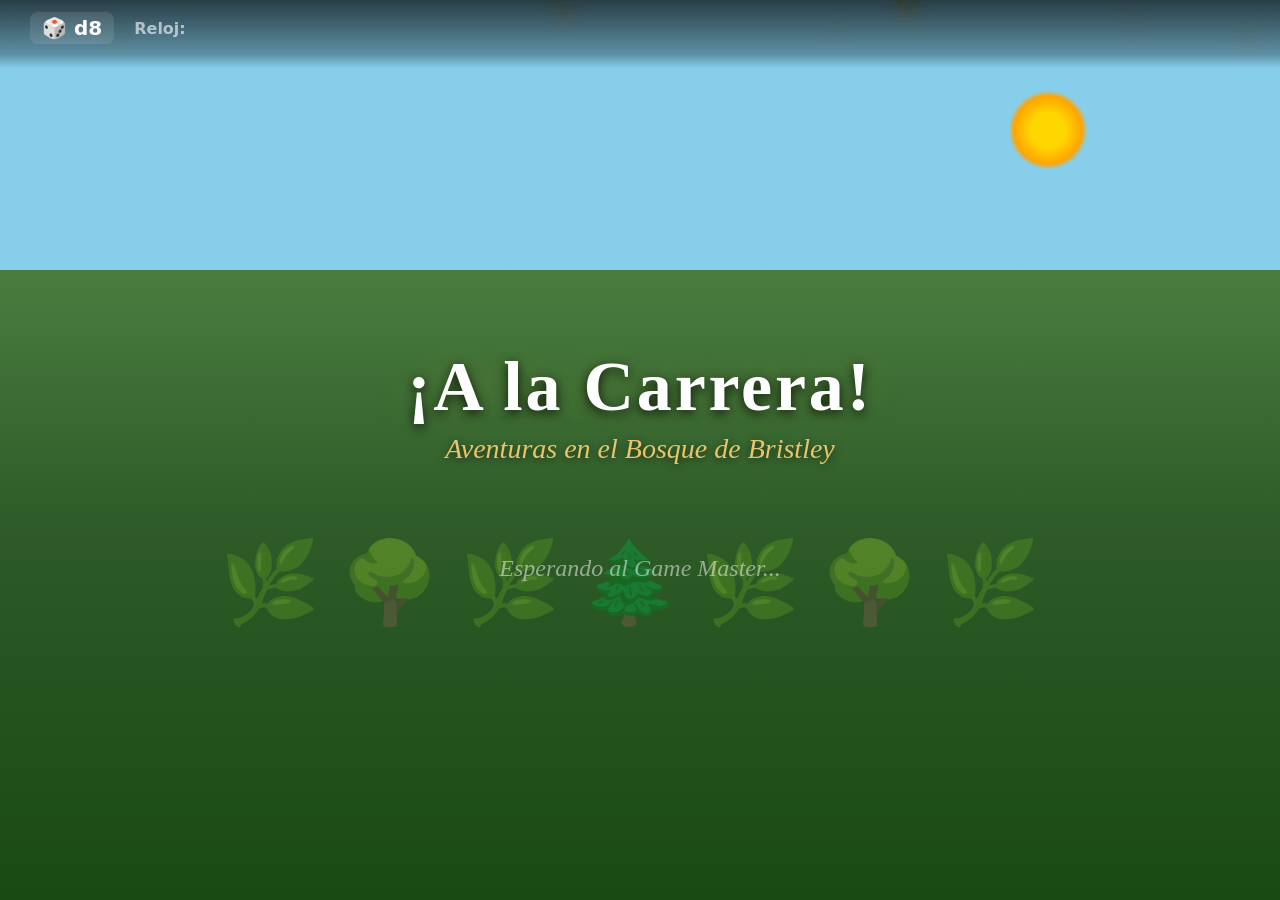
==== commit 404a6731: "chore: sync local changes — remove legacy scenes.js, update docs and engine Co-Authored-By: Claude O" ====
--- a/player.html
+++ b/player.html
@@ -1119,14 +1119,30 @@
             transition: all 0.2s;
         }
 
-        .has-cinematic-ui .choice-btn-interactive:hover {
+        .has-cinematic-ui .choice-btn-interactive:hover,
+        .has-cinematic-ui .choice-btn-interactive:focus-visible {
             transform: translateX(8px);
             box-shadow: 0 8px 25px rgba(0,0,0,0.4);
             border-color: rgba(255,255,255,0.4);
+            outline: 3px solid #fde047;
+            outline-offset: 2px;
         }
 
         .choice-btn-interactive:active {
             transform: scale(0.97) !important;
+        }
+
+        /* High-contrast focus ring for keyboard users */
+        .player-roll-input:focus-visible,
+        .btn-player-roll:focus-visible,
+        .btn-player-continue:focus-visible {
+            outline: 3px solid #fde047 !important;
+            outline-offset: 2px;
+        }
+
+        /* Pulsing emphasis for roll prompt when waiting for kid action */
+        .roll-prompt {
+            animation: pulseGlow 2s ease-in-out infinite;
         }
 
         .choice-btn.choice-selected {
--- a/css/animations.css
+++ b/css/animations.css
@@ -46,6 +46,26 @@
     0%, 100% { transform: rotate(0deg); }
     25% { transform: rotate(-5deg); }
     75% { transform: rotate(5deg); }
+}
+
+@keyframes slideInRight {
+    from { opacity: 0; transform: translateX(40px); }
+    to { opacity: 1; transform: translateX(0); }
+}
+
+@keyframes pulseGlow {
+    0%, 100% { box-shadow: 0 0 20px rgba(244, 162, 97, 0.5); transform: scale(1); }
+    50% { box-shadow: 0 0 40px rgba(244, 162, 97, 0.9); transform: scale(1.03); }
+}
+
+/* Respect prefers-reduced-motion — disable big motion for accessibility */
+@media (prefers-reduced-motion: reduce) {
+    *, *::before, *::after {
+        animation-duration: 0.01ms !important;
+        animation-iteration-count: 1 !important;
+        transition-duration: 0.01ms !important;
+        scroll-behavior: auto !important;
+    }
 }
 
 @keyframes dieRoll {
